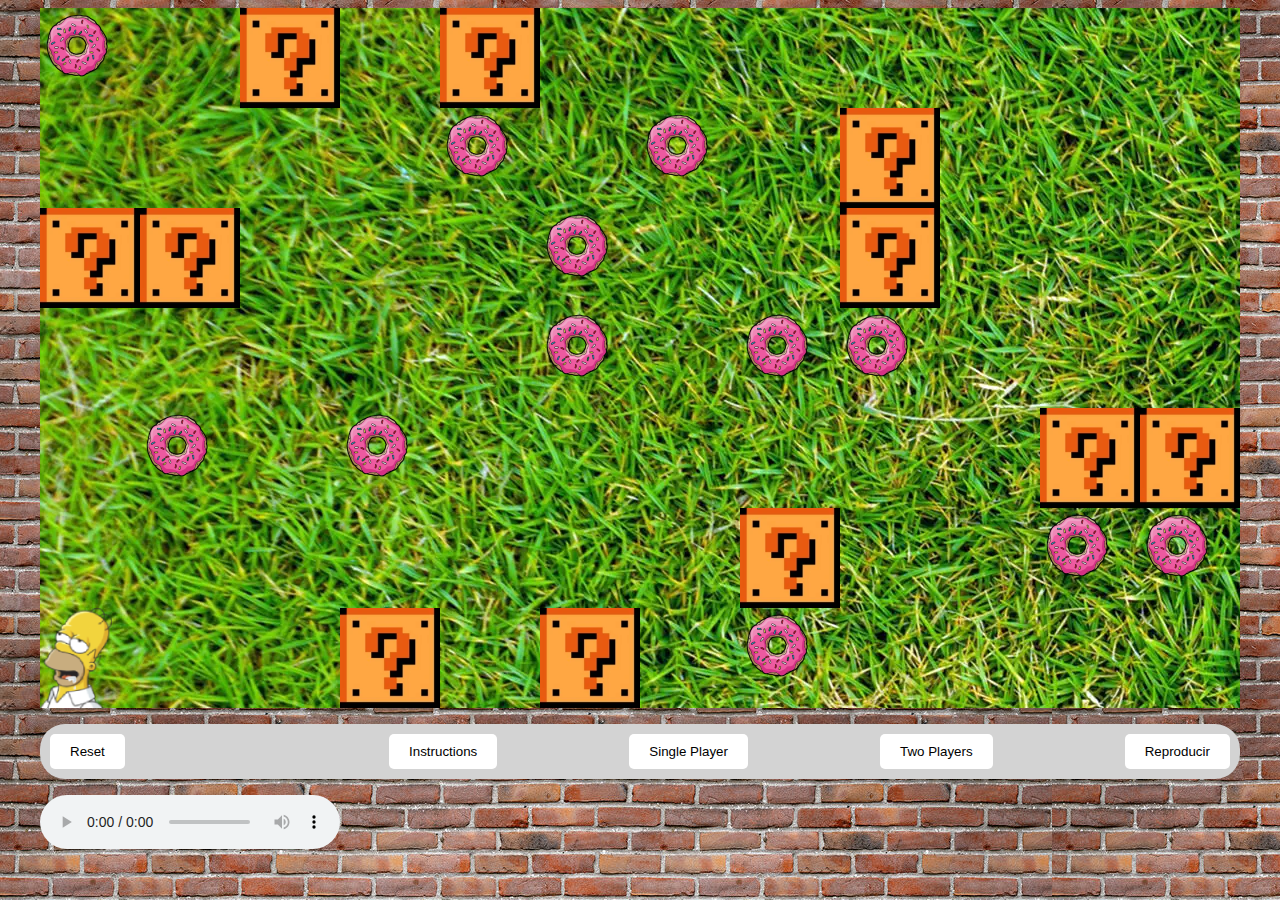
==== html/game.html @ 163dba7b "subiendo todo" ====
<!DOCTYPE html>
<html lang="en">

<head>
    <meta charset="UTF-8">
    <meta http-equiv="X-UA-Compatible" content="IE=edge">
    <meta name="viewport" content="width=device-width, initial-scale=1.0">
    <script src="../js/game.js"></script>
    <title>Pt1UF3 Attila</title>
    <link rel="stylesheet" href="../css/index.css">
</head>

<body>
    <div class="container">
        <canvas id="myCanvas" width="1200" height="700" style="background: url('../images/wall3.webp');"></canvas>
        <img id="homer" src="../images/homer.png" style="display: none;">
        <img id="donut" src="../images/donut.png" style="display: none;">
        <img id="obstacle" src="../images/bloque.png" style="display: none;">
        
        <nav>
            <ul>
                <li><button>Reset</button></li>
                <li>
                    <h1 id="timer"></h1>
                </li>
                <li><button>Instructions</button></li>
                <li><button class="players">Single Player</button></li>
                <li><button class="players">Two Players</button></li>
                <li><button id="audioButton">Reproducir</button></li>
            </ul>
        </nav>
        <audio id="audio" controls loop  src="../audio/Monkeys-Spinning-Monkeys.mp3"></audio>
    </div>
</body>

</html>
---- css/index.css ----
body {
    background-image: url("../images/wall.jpg");
}

.container{
    display: block;
  margin-left: auto;
  margin-right: auto;
  width: fit-content;
}

#indexContainer{
    background-color: blanchedalmond;
    border-radius: 5px;
}

#indexContainer h1 {
    text-decoration: underline;
    text-align: center;
    color: black;
    font-size: 4em;
    
}

#indexContainer h2 {
    text-decoration: underline;
    text-align: center;
    color: black;
    font-size: 3em;
    
}

#indexContainer h3 {
    text-align: center;
    color: black;
    font-size: 2em ;
}

#btn-inicio{
    margin: 0 auto;
    background-color: red;
    color: white;
    font-size: 2em;
    padding: 1em 2em;
    border-radius: 25px;
}

canvas {
display: block;
margin: 0 auto;
}
nav ul{
    border-radius: 25px;
    display: flex;
    justify-content: space-between;
    align-items: center;
    background-color: lightgray;
    padding: 10px;
    text-align: center;
}

nav li {
    display: inline;
}
nav button {
    background-color: white;
    border: none;
    padding: 10px 20px;
    border-radius: 5px;
}
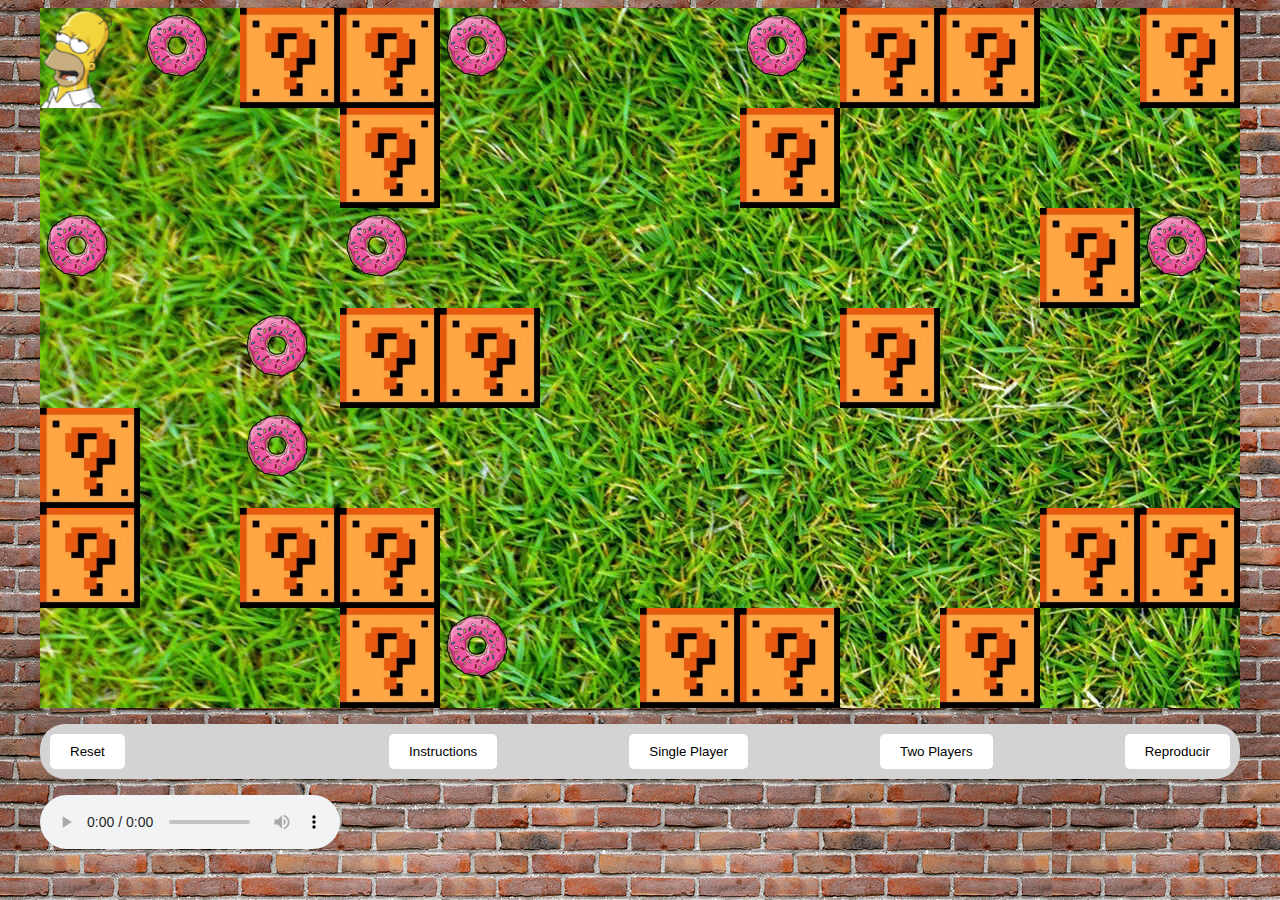
==== commit e457127b: "added reset game function which resets the window" ====
--- a/html/game.html
+++ b/html/game.html
@@ -19,7 +19,7 @@
         
         <nav>
             <ul>
-                <li><button>Reset</button></li>
+                <li><button id="resetGame">Reset</button></li>
                 <li>
                     <h1 id="timer"></h1>
                 </li>
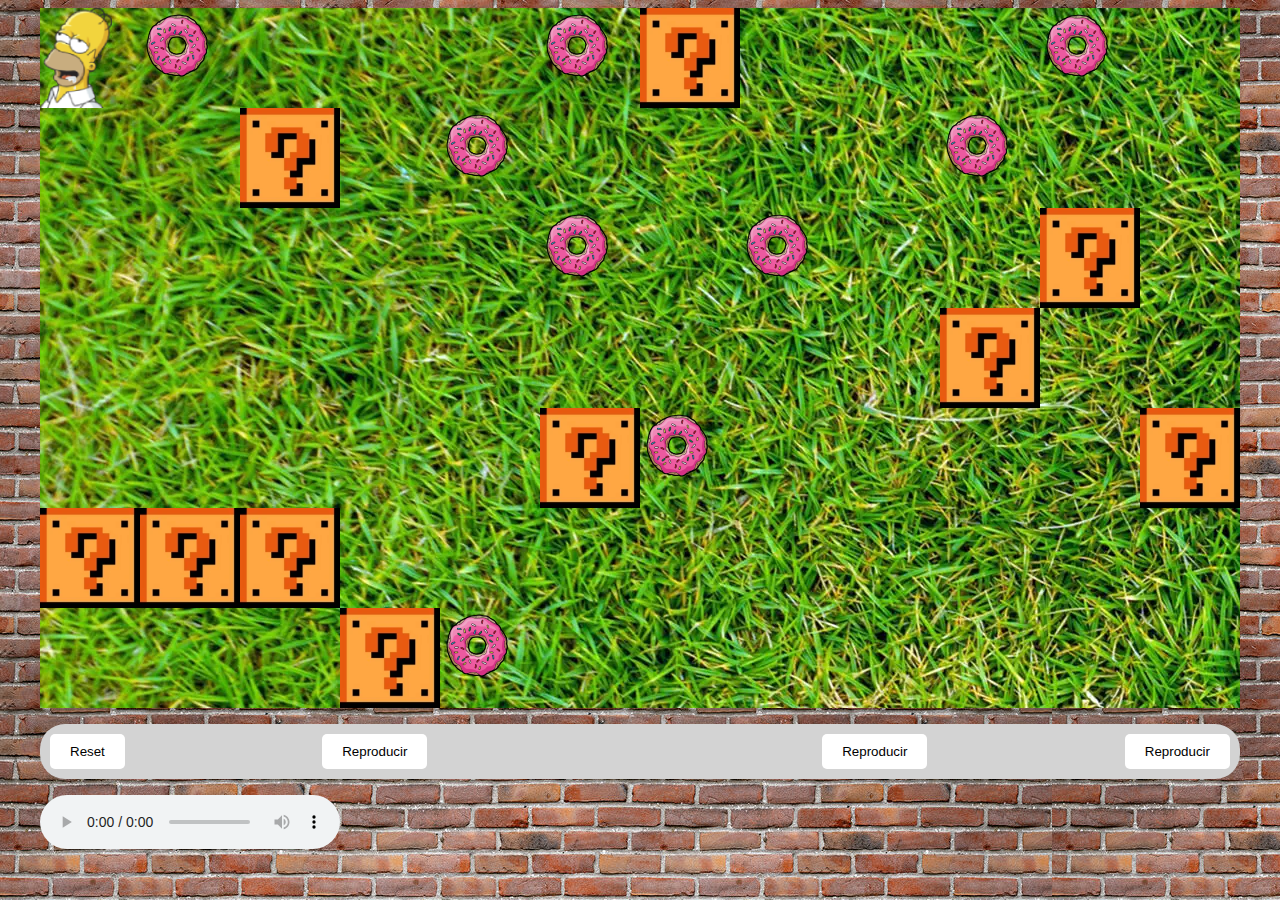
==== commit 2a724ae8: "trying to add multiplayer" ====
--- a/html/game.html
+++ b/html/game.html
@@ -14,18 +14,18 @@
     <div class="container">
         <canvas id="myCanvas" width="1200" height="700" style="background: url('../images/wall3.webp');"></canvas>
         <img id="homer" src="../images/homer.png" style="display: none;">
+        <img id="homer2" src="../images/homer2.png" style="display: none;">
         <img id="donut" src="../images/donut.png" style="display: none;">
         <img id="obstacle" src="../images/bloque.png" style="display: none;">
         
         <nav>
             <ul>
                 <li><button id="resetGame">Reset</button></li>
+                <li><button id="player1Donuts">Reproducir</button></li>
                 <li>
                     <h1 id="timer"></h1>
                 </li>
-                <li><button>Instructions</button></li>
-                <li><button class="players">Single Player</button></li>
-                <li><button class="players">Two Players</button></li>
+                <li><button id="player2Donuts">Reproducir</button></li>
                 <li><button id="audioButton">Reproducir</button></li>
             </ul>
         </nav>
--- a/css/index.css
+++ b/css/index.css
@@ -36,7 +36,16 @@
     font-size: 2em ;
 }
 
-#btn-inicio{
+#player{
+    margin: 0 auto;
+    background-color: cornflowerblue;
+    color: white;
+    font-size: 2em;
+    padding: 1em 2em;
+    border-radius: 25px;
+}
+
+#startGame{
     margin: 0 auto;
     background-color: red;
     color: white;
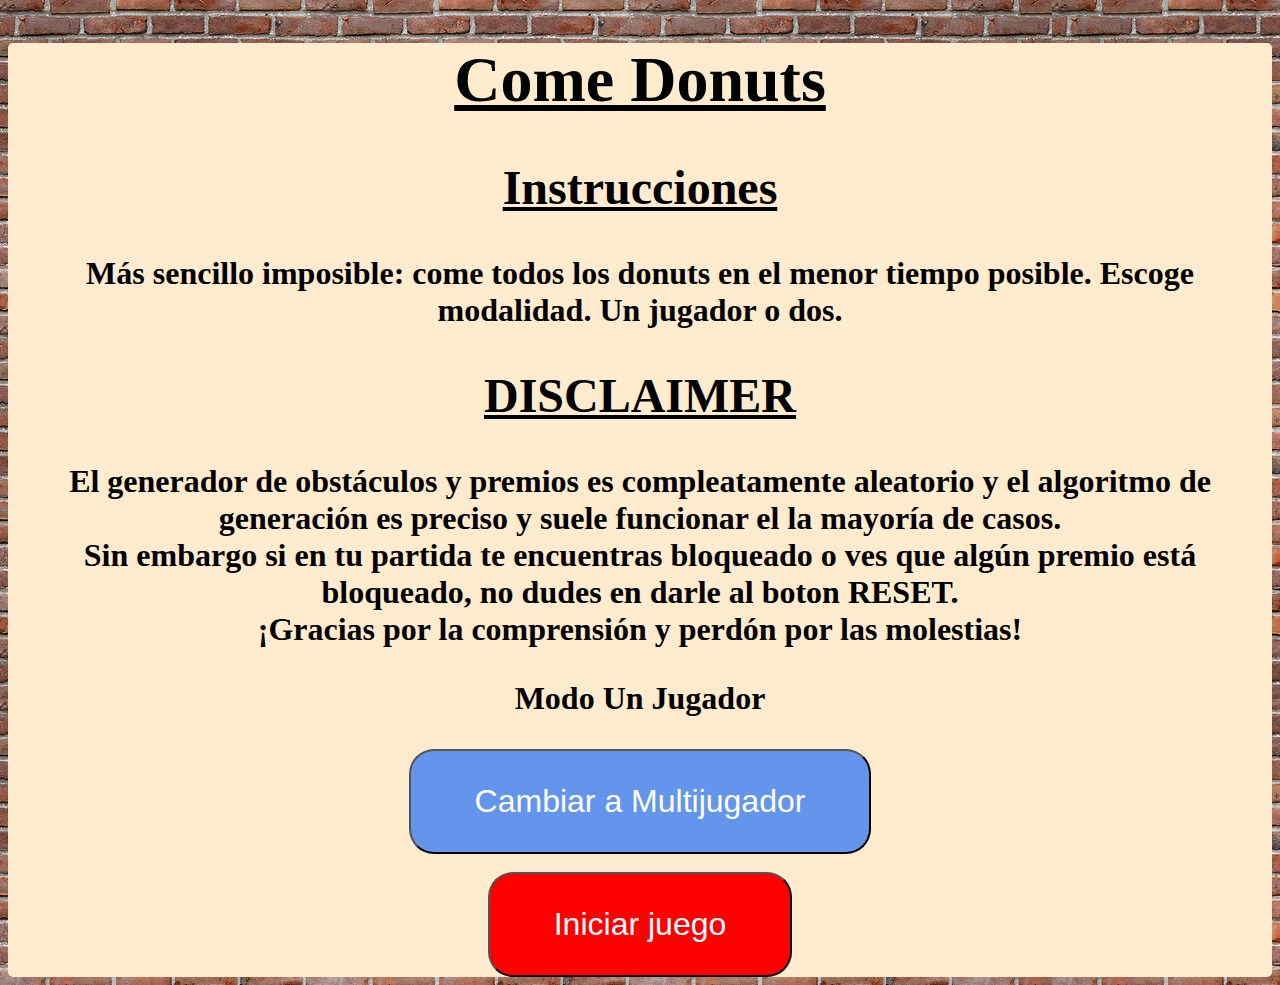
==== commit efbcf739: "minor changes and now board shows items collected by each player" ====
--- a/html/game.html
+++ b/html/game.html
@@ -21,11 +21,11 @@
         <nav>
             <ul>
                 <li><button id="resetGame">Reset</button></li>
-                <li><button id="player1Donuts">Reproducir</button></li>
+                <li><h1 id="player1Donuts"></h1></li>
                 <li>
                     <h1 id="timer"></h1>
                 </li>
-                <li><button id="player2Donuts">Reproducir</button></li>
+                <li><h1 id="player2Donuts"></h1></li>
                 <li><button id="audioButton">Reproducir</button></li>
             </ul>
         </nav>
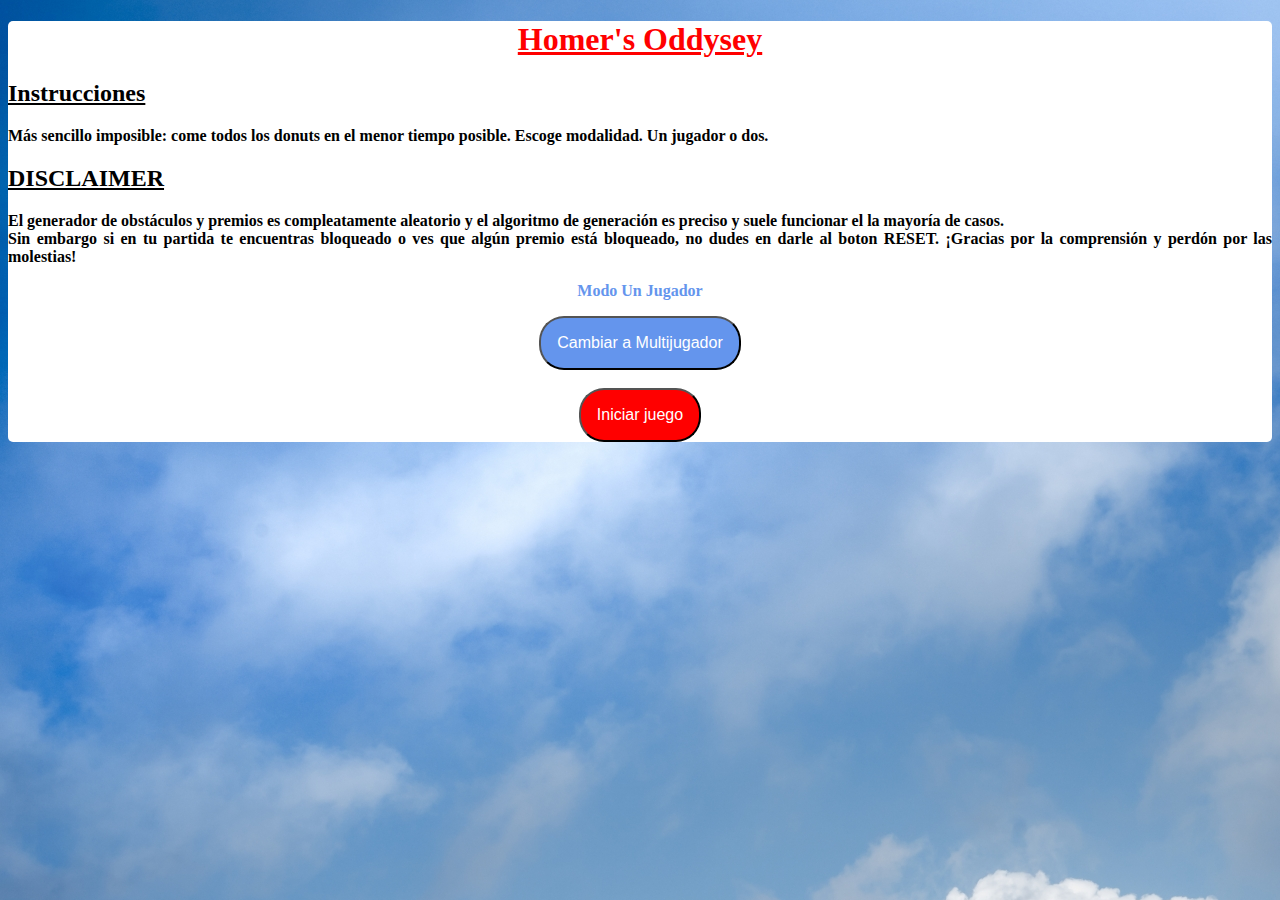
==== commit 5b10c598: "changed some style" ====
--- a/html/game.html
+++ b/html/game.html
@@ -12,7 +12,7 @@
 
 <body>
     <div class="container">
-        <canvas id="myCanvas" width="1200" height="700" style="background: url('../images/wall3.webp');"></canvas>
+        <canvas id="myCanvas" width="1200" height="700" style="background: url('../images/canvasBackground.jpg');"></canvas>
         <img id="homer" src="../images/homer.png" style="display: none;">
         <img id="homer2" src="../images/homer2.png" style="display: none;">
         <img id="donut" src="../images/donut.png" style="display: none;">
@@ -21,15 +21,18 @@
         <nav>
             <ul>
                 <li><button id="resetGame">Reset</button></li>
-                <li><h1 id="player1Donuts"></h1></li>
+                <li><h1 id="player1Donuts">Donuts: 0</h1></li>
                 <li>
                     <h1 id="timer"></h1>
                 </li>
-                <li><h1 id="player2Donuts"></h1></li>
-                <li><button id="audioButton">Reproducir</button></li>
+                <li><h1 id="player2Donuts">Donuts: 0</h1></li>
+                <li><button id="audioButton">Music ON</button></li>
             </ul>
         </nav>
-        <audio id="audio" controls loop  src="../audio/Monkeys-Spinning-Monkeys.mp3"></audio>
+        <audio id="audio" loop  src="../audio/Monkeys-Spinning-Monkeys.mp3"></audio>
+        <div id="celebrationMessageField" style="display: none; padding: 10px;" >
+            <h1 id="celebrationMessage"></h1>
+        </div>
     </div>
 </body>
 
--- a/css/index.css
+++ b/css/index.css
@@ -1,5 +1,5 @@
 body {
-    background-image: url("../images/wall.jpg");
+    background-image: url("../images/sky.jpg");
 }
 
 .container{
@@ -10,48 +10,47 @@
 }
 
 #indexContainer{
-    background-color: blanchedalmond;
+    background-color:  white;
     border-radius: 5px;
+    text-align: justify;
 }
 
 #indexContainer h1 {
     text-decoration: underline;
     text-align: center;
-    color: black;
-    font-size: 4em;
+    color: red;
+    font-size: 2em;
     
 }
 
 #indexContainer h2 {
     text-decoration: underline;
-    text-align: center;
-    color: black;
-    font-size: 3em;
-    
+    font-size: 1.5em;
 }
 
 #indexContainer h3 {
-    text-align: center;
-    color: black;
-    font-size: 2em ;
+    font-size: 1em ;
 }
 
-#player{
+#playerModeText {
+    color: cornflowerblue;
+    text-align: center;
+}
+
+.indexButtons {
     margin: 0 auto;
-    background-color: cornflowerblue;
     color: white;
-    font-size: 2em;
-    padding: 1em 2em;
+    font-size: 1em;
+    padding: 1em 1em;
     border-radius: 25px;
 }
 
+#playerNum{
+    background-color: cornflowerblue;
+}
+
 #startGame{
-    margin: 0 auto;
     background-color: red;
-    color: white;
-    font-size: 2em;
-    padding: 1em 2em;
-    border-radius: 25px;
 }
 
 canvas {
@@ -61,9 +60,9 @@
 nav ul{
     border-radius: 25px;
     display: flex;
-    justify-content: space-between;
+    justify-content: space-around;
     align-items: center;
-    background-color: lightgray;
+    background-color: white;
     padding: 10px;
     text-align: center;
 }
@@ -72,10 +71,11 @@
     display: inline;
 }
 nav button {
-    background-color: white;
+    background-color: pink;
     border: none;
     padding: 10px 20px;
     border-radius: 5px;
+    font-size: 2em;
 }
 
   
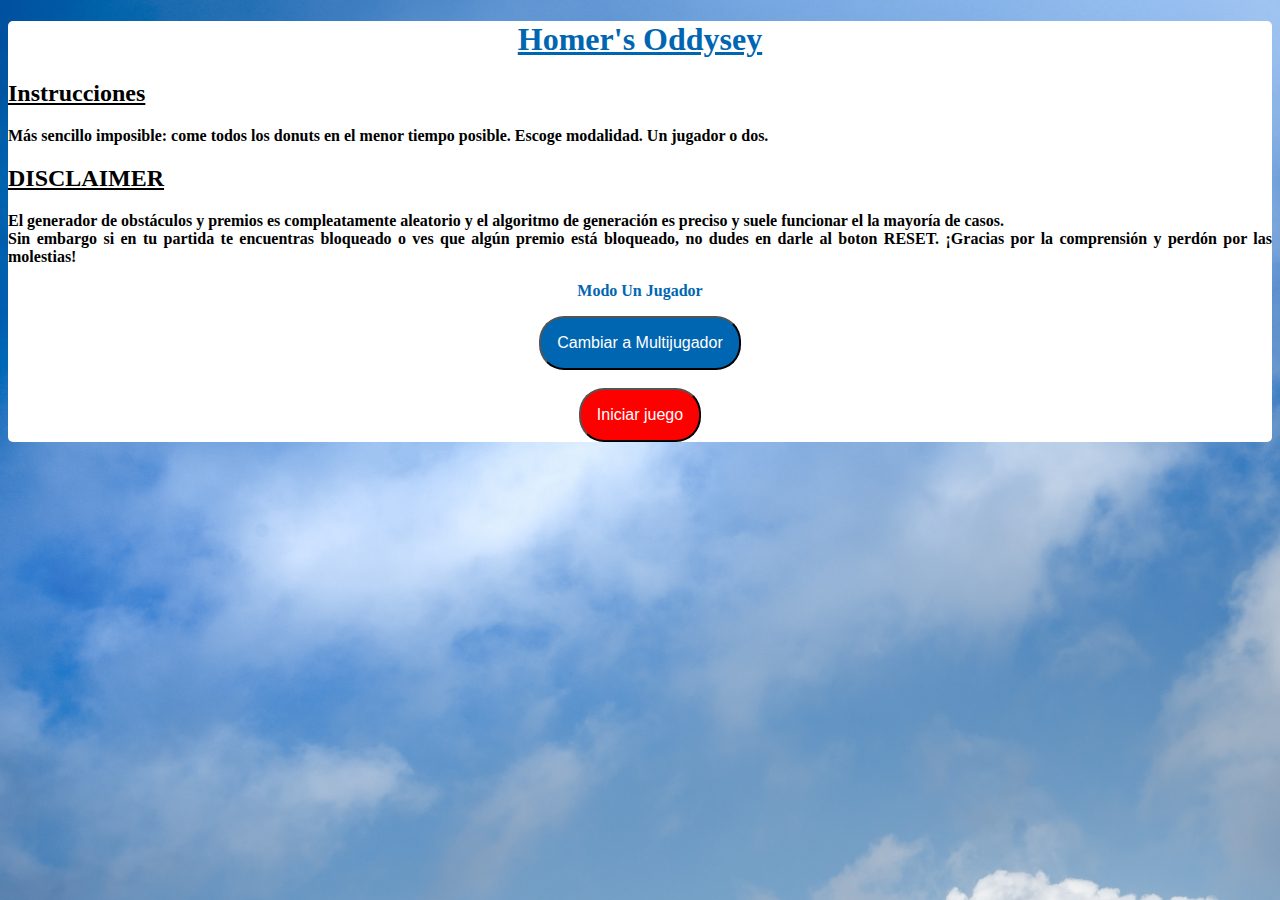
==== commit cfdd9417: "changed styles and fixed missing div issue" ====
--- a/html/game.html
+++ b/html/game.html
@@ -17,7 +17,11 @@
         <img id="homer2" src="../images/homer2.png" style="display: none;">
         <img id="donut" src="../images/donut.png" style="display: none;">
         <img id="obstacle" src="../images/bloque.png" style="display: none;">
-        
+
+        <div  id="celebrationMessageField">
+            <h1 id="celebrationMessage"></h1>
+        </div>
+
         <nav>
             <ul>
                 <li><button id="resetGame">Reset</button></li>
@@ -30,10 +34,8 @@
             </ul>
         </nav>
         <audio id="audio" loop  src="../audio/Monkeys-Spinning-Monkeys.mp3"></audio>
-        <div id="celebrationMessageField" style="display: none; padding: 10px;" >
-            <h1 id="celebrationMessage"></h1>
-        </div>
     </div>
+    
 </body>
 
 </html>--- a/css/index.css
+++ b/css/index.css
@@ -3,7 +3,6 @@
 }
 
 .container{
-    display: block;
   margin-left: auto;
   margin-right: auto;
   width: fit-content;
@@ -18,7 +17,7 @@
 #indexContainer h1 {
     text-decoration: underline;
     text-align: center;
-    color: red;
+    color: #0066b2;
     font-size: 2em;
     
 }
@@ -33,7 +32,7 @@
 }
 
 #playerModeText {
-    color: cornflowerblue;
+    color: #0066b2;
     text-align: center;
 }
 
@@ -46,7 +45,7 @@
 }
 
 #playerNum{
-    background-color: cornflowerblue;
+    background-color: #0066b2;
 }
 
 #startGame{
@@ -57,6 +56,15 @@
 display: block;
 margin: 0 auto;
 }
+
+#celebrationMessageField{
+    display: none; 
+    padding: 10px;
+    justify-content: center;
+    text-align: center;
+    color: red;
+}
+
 nav ul{
     border-radius: 25px;
     display: flex;
